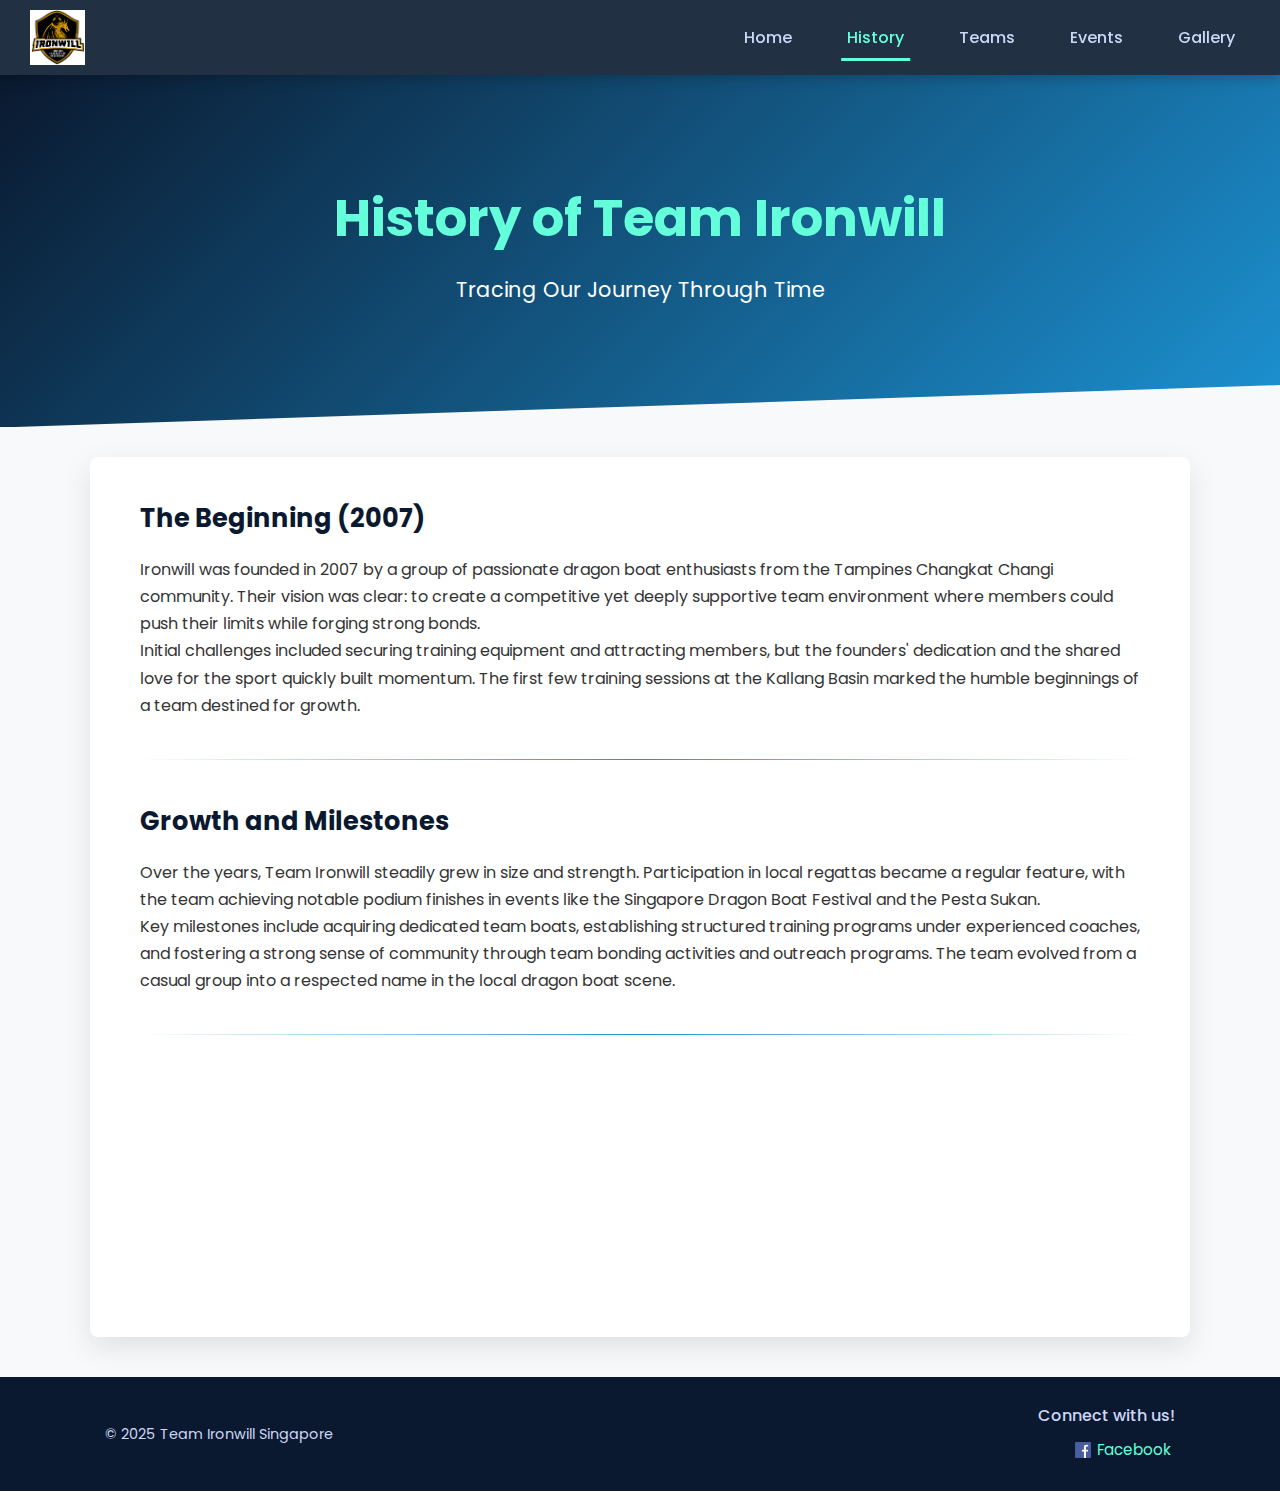
==== history.html @ c5006d5e "Add files via upload" ====
<!DOCTYPE html>
<html lang="en">
<head>
  <meta charset="UTF-8">
  <meta name="viewport" content="width=device-width, initial-scale=1.0">
  <title>History | Dragon Boat Singapore</title>
  <link rel="stylesheet" href="styles.css">
  <link rel="icon" href="images/favicon.ico">
</head>
<body>
  <nav class="navbar" role="navigation" aria-label="Main Navigation">
    <div class="logo">
       <a href="index.html"><img src="images/ironwill_logo.png" alt="Ironwill Logo"></a>
    </div>
    <ul class="nav-links">
      <li><a href="index.html">Home</a></li>
      <li><a href="history.html">History</a></li>
      <li><a href="teams.html">Teams</a></li>
      <li><a href="events.html">Events</a></li>
      <li><a href="gallery.html">Gallery</a></li>
    </ul>
  </nav>

  <header class="creative-header history-header">
    <h1>History of Team Ironwill</h1>
     <p>Tracing Our Journey Through Time</p>
  </header>

  <main class="main-content">
    <section class="history-content" id="founding" aria-labelledby="founding-heading">
      <h2 id="founding-heading">The Beginning (2007)</h2>
      <p>Ironwill was founded in 2007 by a group of passionate dragon boat enthusiasts from the Tampines Changkat Changi community. Their vision was clear: to create a competitive yet deeply supportive team environment where members could push their limits while forging strong bonds.</p>
      <p>Initial challenges included securing training equipment and attracting members, but the founders' dedication and the shared love for the sport quickly built momentum. The first few training sessions at the Kallang Basin marked the humble beginnings of a team destined for growth.</p>
    </section>

    <hr class="section-divider">

     <section class="history-content" id="growth" aria-labelledby="growth-heading">
      <h2 id="growth-heading">Growth and Milestones</h2>
      <p>Over the years, Team Ironwill steadily grew in size and strength. Participation in local regattas became a regular feature, with the team achieving notable podium finishes in events like the Singapore Dragon Boat Festival and the Pesta Sukan.</p>
       <p>Key milestones include acquiring dedicated team boats, establishing structured training programs under experienced coaches, and fostering a strong sense of community through team bonding activities and outreach programs. The team evolved from a casual group into a respected name in the local dragon boat scene.</p>
    </section>

     <hr class="section-divider">

     <section class="history-content" id="today" aria-labelledby="today-heading">
      <h2 id="today-heading">Ironwill Today</h2>
      <p>Today, Ironwill continues to embody its founding values of dedication, teamwork, and the relentless pursuit of excellence in dragon boating. The team actively competes in major local races and contributes to the vibrancy of the Tampines Changkat Changi Community Sports Club.</p>
       <p>With a diverse membership base and a strong focus on continuous improvement, Team Ironwill looks forward to achieving new heights, nurturing talent, and upholding the spirit of dragon boating for years to come. Future goals include participating in international competitions and expanding community engagement initiatives.</p>
    </section>
  </main>

<footer>
  <div class="footer-content">
    <p class="copyright">&copy; 2025 Team Ironwill Singapore</p>
    <div class="social-links">
      <h3>Connect with us!</h3>
      <a href="https://www.facebook.com/TeamIronwill.TampinesChangkatCSC" target="_blank" rel="noopener noreferrer" class="social-icon facebook-link">
        Facebook </a>
      </div>
    </div>
</footer>

   <script src="scripts.js" defer></script>
</body>
</html>
---- styles.css ----
/* Import Fonts */
@import url('https://fonts.googleapis.com/css2?family=Poppins:wght@400;700&display=swap');

/* CSS Variables */
:root {
  --primary-color: #0a192f;
  --accent-color: #64ffda;
  --secondary-color: #1c92d2; /* Slightly adjusted for better harmony */
  --light-bg-color: #f8f9fa; /* Light background for contrast */
  --text-color: #ccd6f6; /* Lighter text on dark bg */
  --dark-text-color: #333; /* Dark text on light bg */
  --nav-bg: rgba(10, 25, 47, 0.9); /* Slightly less opaque */
  --footer-bg: #0a192f;
  --card-bg: #112240; /* Darker card background */
  --hover-transform: translateY(-8px);
  --transition-duration: 0.3s;
}

/* Global Reset */
* {
  box-sizing: border-box;
  margin: 0;
  padding: 0;
}

html {
  scroll-behavior: smooth; /* Smooth scrolling for anchor links */
}

body {
  font-family: 'Poppins', sans-serif;
  background-color: var(--light-bg-color); /* Lighter page background */
  color: var(--dark-text-color);
  line-height: 1.7; /* Slightly increased line height */
  overflow-x: hidden; /* Prevent horizontal scrollbars from animations */
}

/* Navbar */
.navbar {
  display: flex;
  justify-content: space-between;
  align-items: center;
  background-color: var(--nav-bg);
  padding: 10px 30px; /* Increased padding */
  position: sticky;
  top: 0;
  z-index: 1000;
  box-shadow: 0 4px 12px rgba(0, 0, 0, 0.2);
}

.navbar .logo img {
  height: 55px; /* Slightly larger logo */
  vertical-align: middle; /* Align logo better */
}

.nav-links {
  list-style: none;
  display: flex;
}

.nav-links li {
  margin-left: 25px; /* Increased spacing */
}

.nav-links a {
  color: var(--text-color);
  text-decoration: none;
  font-weight: 500;
  padding: 10px 15px; /* Adjusted padding */
  position: relative;
  transition: color var(--transition-duration) ease;
}

.nav-links a:hover,
.nav-links a.active {
  color: var(--accent-color);
}

.nav-links a::after {
  content: "";
  position: absolute;
  width: 0;
  height: 3px; /* Thicker underline */
  background: var(--accent-color);
  transition: width var(--transition-duration) ease-in-out;
  bottom: -2px; /* Position underline slightly lower */
  left: 50%;
  transform: translateX(-50%);
}

.nav-links a:hover::after,
.nav-links a.active::after {
  width: 80%; /* Underline doesn't span full width */
}

/* Creative Hero Section */
.creative-hero {
  position: relative;
  background: linear-gradient(135deg, rgba(10, 25, 47, 0.85), rgba(28, 146, 210, 0.7)),
              url('images/gallery1.jpg') center/cover no-repeat fixed;
  min-height: 85vh;
  display: flex;
  align-items: center;
  justify-content: center;
  text-align: center;
  color: #fff;
  overflow: hidden;
  padding: 40px 20px;
}

.hero-content {
  z-index: 2;
  max-width: 800px;
  animation: fadeInUp 1s ease-out forwards;
}

.animated-title {
  font-size: clamp(2.5rem, 6vw, 3.8rem);
  margin-bottom: 15px;
  font-weight: 700;
  color: var(--accent-color);
  text-shadow: 1px 1px 3px rgba(0,0,0,0.4);
}

.animated-subtitle {
  font-size: clamp(1.1rem, 3vw, 1.5rem);
  margin-bottom: 30px;
  font-weight: 400;
  text-shadow: 1px 1px 2px rgba(0,0,0,0.3);
}

.cta-btn {
  background-color: var(--accent-color);
  color: var(--primary-color);
  padding: 14px 35px;
  border: none;
  border-radius: 50px;
  text-decoration: none;
  font-weight: 700;
  transition: background-color var(--transition-duration), transform var(--transition-duration);
  display: inline-block;
}

.cta-btn:hover {
  background-color: #52bfa5;
  transform: scale(1.08);
}

.cta-btn:active { /* Micro-interaction */
  transform: scale(1.02);
}

.animation-container {
  margin-top: 30px;
  max-width: 450px;
  margin-left: auto;
  margin-right: auto;
  animation: fadeIn 2s 0.5s ease-out backwards;
}
.animation-container img {
  max-width: 100%;
  height: auto;
}

/* Creative Headers for Other Pages */
.creative-header {
  position: relative;
  background: linear-gradient(135deg, var(--primary-color), var(--secondary-color));
  color: #fff;
  text-align: center;
  padding: 100px 20px 120px;
  clip-path: polygon(0 0, 100% 0, 100% 88%, 0 100%);
  margin-bottom: -50px;
  z-index: 1;
}

.creative-header h1 {
  font-size: clamp(2.2rem, 5vw, 3.2rem);
  margin-bottom: 10px;
  color: var(--accent-color);
  font-weight: 700;
}

.creative-header p {
  font-size: clamp(1rem, 2.5vw, 1.3rem);
  max-width: 700px;
  margin: 0 auto;
}

/* Main Content Container */
.main-content {
  background-color: #fff;
  max-width: 1100px;
  margin: 80px auto 40px;
  padding: 40px 50px;
  border-radius: 8px;
  box-shadow: 0 10px 30px rgba(0, 0, 0, 0.1);
  position: relative;
  z-index: 2;
}

/* Intro Section Cards */
.intro-section {
  display: flex;
  flex-wrap: wrap;
  justify-content: center;
  align-items: flex-start; /* Align items at the top */
  gap: 30px;
  margin-top: -60px; /* Pull cards up slightly over hero bottom */
  position: relative;
  z-index: 3;
}

.card {
  background-color: #e0f7fa;
  color: var(--dark-text-color);
  padding: 35px;
  flex: 1 1 320px;
  max-width: 48%;
  border-radius: 10px;
  box-shadow: 0 8px 20px rgba(0, 0, 0, 0.15);
  transition: transform var(--transition-duration) ease, box-shadow var(--transition-duration) ease, opacity 0.6s ease-out, transform 0.6s ease-out; /* Combined transitions */

  /* Styles for scroll animation (initial state) */
  opacity: 0;
  transform: translateY(30px);
}

.card.visible { /* Class added by JS for animation */
  opacity: 1;
  transform: translateY(0);
}


.card:hover {
  transform: var(--hover-transform) translateY(0); /* Combine hover and animation transforms carefully */
  box-shadow: 0 14px 30px rgba(0, 0, 0, 0.2);
}

/* History Content */
.history-content {
  /* Styles for scroll animation */
  opacity: 0;
  transform: translateY(30px);
  transition: opacity 0.6s ease-out, transform 0.6s ease-out;
}
.history-content.visible { /* Class added by JS */
  opacity: 1;
  transform: translateY(0);
}

/* Section Headings */
.intro-section h2,
.history-content h2 {
  margin-bottom: 15px;
  font-size: 1.6rem;
}

.intro-section h2 {
  color: #000;
}

.history-content h2 {
  color: var(--primary-color);
  margin-top: 20px;
}
.history-content h2:first-of-type {
  margin-top: 0;
}

/* Team Section Heading Specific Style */
.team-section h2 {
  margin-bottom: 15px;
  font-size: 1.6rem;
  color: #000;
}

/* Section Divider */
hr.section-divider {
  border: 0;
  height: 1px;
  background-image: linear-gradient(to right, rgba(0, 0, 0, 0), var(--secondary-color), rgba(0, 0, 0, 0));
  margin: 40px 0;
}

/* Event Table */
.table-container {
  overflow-x: auto;
  margin-top: 30px;
}
.event-table {
  width: 100%;
  border-collapse: collapse;
  margin-top: 20px;
  box-shadow: 0 4px 15px rgba(0,0,0,0.08);
}

.event-table th,
.event-table td {
  padding: 15px;
  border: 1px solid #e0e0e0;
  text-align: left;
}
.event-table th:nth-child(2),
.event-table td:nth-child(2),
.event-table th:nth-child(3),
.event-table td:nth-child(3) {
  text-align: center;
  white-space: nowrap;
}

.event-table thead th {
  background-color: var(--primary-color);
  color: #fff;
  font-weight: 600;
  font-size: 1rem;
}

.event-table tbody tr {
  transition: background-color var(--transition-duration) ease;
}

.event-table tbody tr:nth-child(even) {
  background-color: var(--light-bg-color);
}

.event-table tbody tr:hover { /* Removed .event-row class assumption */
  background-color: #d6f5ef;
  /* cursor: pointer; Optional: if rows become clickable */
}

/* Gallery Grid */
.gallery-container {
  display: grid;
  grid-template-columns: repeat(auto-fit, minmax(280px, 1fr));
  gap: 25px;
}

.gallery-item {
  display: block;
  position: relative;
  overflow: hidden;
  border-radius: 8px;
  box-shadow: 0 6px 12px rgba(0, 0, 0, 0.2);
  transition: transform var(--transition-duration) ease, box-shadow var(--transition-duration) ease, opacity 0.6s ease-out, transform 0.6s ease-out; /* Combined transitions */

  /* Styles for scroll animation (initial state) */
  opacity: 0;
  transform: translateY(30px);
}

.gallery-item.visible { /* Class added by JS for animation */
   opacity: 1;
   transform: translateY(0);
}


.gallery-item:hover {
  transform: scale(1.04) translateY(0); /* Combine hover and animation transforms */
  box-shadow: 0 10px 20px rgba(0, 0, 0, 0.3);
}

.gallery-img {
  width: 100%;
  height: 250px;
  object-fit: cover;
  display: block;
  transition: transform var(--transition-duration) ease;
}
.gallery-item:hover .gallery-img {
  transform: scale(1.1);
}

/* Team Section */
.team-section {
  margin-bottom: 40px;
  padding: 30px;
  border-radius: 10px;
  background-color: #e0f7fa;
  color: var(--dark-text-color);
  box-shadow: 0 8px 20px rgba(0, 0, 0, 0.1);
  transition: transform var(--transition-duration) ease, box-shadow var(--transition-duration) ease, opacity 0.6s ease-out, transform 0.6s ease-out; /* Combined transitions */

  /* Styles for scroll animation (initial state) */
  opacity: 0;
  transform: translateY(30px);
}
.team-section.visible { /* Class added by JS for animation */
  opacity: 1;
  transform: translateY(0);
}

.team-section:last-child {
  margin-bottom: 0;
}

.team-section:hover {
  transform: var(--hover-transform) translateY(0); /* Combine hover and animation transforms */
  box-shadow: 0 14px 30px rgba(0, 0, 0, 0.15);
}

.team-section strong {
  color: var(--primary-color);
}

/* Map Container */
.map-container {
  margin: 25px 0;
  border-radius: 8px;
  overflow: hidden;
  box-shadow: 0 6px 15px rgba(0, 0, 0, 0.15);
  line-height: 0;
}
.map-container iframe {
  display: block;
}
.map-container figcaption {
  background-color: #f1f1f1;
  padding: 8px 15px;
  font-size: 0.9rem;
  color: #555;
  text-align: center;
  line-height: 1.4;
}

/* Lightbox Styles */
.lightbox {
  display: none; /* Initially hidden */
  position: fixed;
  z-index: 1001;
  padding-top: 60px;
  left: 0;
  top: 0;
  width: 100%;
  height: 100%;
  overflow: auto;
  background-color: rgba(0, 0, 0, 0.9);
  opacity: 0; /* Start transparent */
  transition: opacity 0.4s ease;
}

.lightbox.active {
  display: flex; /* Use flex to center content vertically/horizontally */
  align-items: center;
  justify-content: center;
  opacity: 1; /* Fade in */
}

.lightbox-content-wrapper {
    position: relative; /* Needed for absolute positioning of caption */
    text-align: center; /* Center image and caption block */
    max-width: 90%; /* Limit overall width */
    max-height: 90vh; /* Limit overall height */
    display: flex; /* Use flex for vertical alignment */
    flex-direction: column;
    justify-content: center;
}


.lightbox-content {
  display: block; /* Changed from flex */
  max-width: 100%; /* Image fits wrapper width */
  max-height: calc(85vh - 50px); /* Adjust max height to leave space for caption, tune as needed */
  width: auto; /* Maintain aspect ratio */
  height: auto; /* Maintain aspect ratio */
  margin: 0 auto; /* Center image horizontally if wrapper is wider */
  animation: zoomIn 0.5s ease;
}

#lightbox-caption {
  margin-top: 10px; /* Space above caption */
  display: block;
  width: 100%; /* Caption takes wrapper width */
  text-align: center;
  color: #ccc;
  padding: 10px 0;
  font-size: 1.1rem;
  line-height: 1.4;
}

.lightbox-close {
  position: absolute;
  top: 15px; /* Adjusted position */
  right: 25px; /* Adjusted position */
  color: #f1f1f1;
  font-size: 40px;
  font-weight: bold;
  transition: 0.3s;
  cursor: pointer;
  background: none;
  border: none;
  line-height: 1;
}

.lightbox-close:hover,
.lightbox-close:focus {
  color: #bbb;
  text-decoration: none;
}

.lightbox-prev,
.lightbox-next {
  cursor: pointer;
  position: absolute;
  top: 50%;
  width: auto;
  padding: 16px;
  margin-top: -50px; /* Adjust based on button size and desired vertical centering */
  color: white;
  font-weight: bold;
  font-size: 24px;
  transition: 0.4s ease;
  border-radius: 0 3px 3px 0;
  user-select: none;
  background-color: rgba(0, 0, 0, 0.4);
  border: none;
  z-index: 1002; /* Ensure they are above the image */
}

.lightbox-next {
  right: 0;
  border-radius: 3px 0 0 3px;
}
.lightbox-prev {
  left: 0;
}

.lightbox-prev:hover,
.lightbox-next:hover {
  background-color: rgba(255, 255, 255, 0.3);
}

/* Footer */
footer {
  text-align: center;
  padding: 25px;
  background-color: var(--footer-bg);
  color: var(--text-color);
  margin-top: 40px;
  font-size: 0.9rem;
}

.footer-content {
  max-width: 1100px;
  margin: 0 auto;
  display: flex;
  justify-content: space-between;
  align-items: center;
  flex-wrap: wrap; /* Allow wrapping on small screens */
  padding: 0 15px; /* Add some padding */
}

.copyright {
   flex-basis: 100%; /* Full width on small screens */
   text-align: center;
   margin-bottom: 10px; /* Add space when wrapped */
}

.social-links {
   flex-basis: 100%; /* Full width on small screens */
   text-align: center;
}
.social-links h3 {
   margin-bottom: 8px;
   font-size: 1rem;
   font-weight: 500;
}

/* Updated social icon styles */
.social-icon {
   color: var(--accent-color);
   text-decoration: none;
   margin: 0 5px;
   transition: color var(--transition-duration) ease;
   display: inline-flex; /* Use flexbox for alignment */
   align-items: center; /* Vertically align icon and text */
   gap: 6px; /* Add space between icon and text */
   font-size: 0.95rem; /* Adjust text size if needed */
}

.social-icon:hover {
   color: #fff;
}

/* Facebook icon specific style */
.social-icon.facebook-link::before {
    content: ''; /* Necessary for pseudo-elements */
    display: inline-block; /* Make it behave like an image */
    width: 16px;  /* Adjust width as needed */
    height: 16px; /* Adjust height as needed */
    background-image: url('images/facebook-icon.svg'); /* <<< --- MAKE SURE THIS PATH IS CORRECT */
    background-size: contain; /* Scale the image nicely */
    background-repeat: no-repeat;
    background-position: center;
    vertical-align: middle; /* Helps alignment sometimes */
}

@media (min-width: 500px) { /* Adjust breakpoint as needed */
   .footer-content {
       justify-content: space-between;
       flex-wrap: nowrap; /* Prevent wrapping on larger screens */
   }
   .copyright, .social-links {
       flex-basis: auto; /* Allow side-by-side layout */
       text-align: inherit; /* Reset text align */
   }
    .copyright {
      margin-bottom: 0;
      text-align: left;
    }
    .social-links {
        text-align: right;
    }
}


/* Animations */
@keyframes fadeInUp {
  from {
    opacity: 0;
    transform: translateY(30px);
  }
  to {
    opacity: 1;
    transform: translateY(0);
  }
}

@keyframes slideIn {
  from {
    opacity: 0;
    transform: translateX(-30px);
  }
  to {
    opacity: 1;
    transform: translateX(0);
  }
}
@keyframes fadeIn {
  from { opacity: 0; }
  to { opacity: 1; }
}
@keyframes zoomIn {
  from { transform: scale(0.8); opacity: 0; }
  to { transform: scale(1); opacity: 1; }
}

/* Responsive Design */
@media (max-width: 992px) {
  .card {
    max-width: 49%;
  }
  .gallery-container {
    grid-template-columns: repeat(auto-fit, minmax(250px, 1fr));
  }
  .footer-content {
     padding: 0 20px; /* Adjust padding */
  }
}

@media (max-width: 768px) {
  .navbar {
    flex-direction: column;
    padding: 15px 20px;
  }
  .nav-links {
    margin-top: 15px;
    padding-left: 0; /* Remove padding inherited from ul */
    width: 100%;
    justify-content: center; /* Center links */
    flex-wrap: wrap; /* Allow wrapping */
  }
  .nav-links li {
    margin: 5px 10px; /* Adjust spacing for wrapped items */
  }
  .nav-links a {
    padding: 8px 10px;
  }
  .creative-hero {
    min-height: 70vh;
    background-attachment: scroll; /* Disable fixed background on mobile for performance */
  }
  .animated-title {
    font-size: 2.2rem;
  }
  .animated-subtitle {
    font-size: 1.1rem;
  }
  .cta-btn {
    padding: 12px 25px;
  }
  .animation-container {
    max-width: 300px;
  }
  .intro-section {
    flex-direction: column;
    align-items: center;
    margin-top: 40px; /* Readjust margin */
  }
  .card {
    max-width: 90%;
    flex-basis: auto; /* Reset flex-basis */
  }
  .main-content {
    padding: 30px 25px;
    margin: 60px auto 30px; /* Readjust margin */
  }
  .creative-header {
    padding: 80px 20px 100px;
    clip-path: polygon(0 0, 100% 0, 100% 92%, 0 100%);
    margin-bottom: -40px; /* Readjust negative margin */
  }
  .gallery-container {
    grid-template-columns: repeat(auto-fit, minmax(200px, 1fr));
    gap: 15px;
  }
  .gallery-img {
    height: 200px;
  }
  .lightbox-content {
    max-width: 95%;
    max-height: calc(80vh - 40px); /* Adjust lightbox image height */
  }
  .lightbox-prev, .lightbox-next {
    font-size: 18px;
    padding: 12px;
    margin-top: -30px; /* Adjust vertical centering */
  }
  .lightbox-close {
    font-size: 30px;
    top: 10px; /* Closer to top */
    right: 15px; /* Closer to edge */
  }
   .footer-content {
     flex-direction: column; /* Stack footer items */
     gap: 15px; /* Add gap between stacked items */
     align-items: center; /* Center items */
  }
   .copyright, .social-links {
       text-align: center; /* Ensure center alignment */
       flex-basis: auto; /* Reset basis for stacking */
   }
}

/* Responsive Table Styles (Stacking) */
@media (max-width: 600px) {
  .table-container {
      border: none; /* Remove border from container if any */
      box-shadow: none; /* Remove shadow from container if any */
      overflow-x: hidden; /* Hide overflow as we are stacking */
  }
  .event-table {
      box-shadow: none; /* Remove shadow from table */
  }
  .event-table thead {
    display: none; /* Hide table header */
  }
  .event-table, .event-table tbody, .event-table tr, .event-table td {
    display: block; /* Make table elements block-level */
    width: 100%;
  }
  .event-table tr {
    margin-bottom: 15px;
    border: 1px solid #ddd; /* Add borders around each "card" */
    border-radius: 5px;
    overflow: hidden;
    background-color: #fff; /* Ensure background for stacking */
  }
   .event-table tr:nth-child(even) { /* Override alternating color */
       background-color: #fff;
   }
  .event-table td {
    text-align: right; /* Align cell content to the right */
    padding-left: 50%; /* Make space for the label */
    position: relative;
    border: none; /* Remove default cell borders */
    border-bottom: 1px solid #eee; /* Add subtle separators */
    min-height: 40px; /* Ensure cells have some height */
    display: flex; /* Use flex for better alignment */
    align-items: center; /* Vertically center content */
    justify-content: flex-end; /* Keep text to the right */
    padding-top: 8px; /* Add some padding */
    padding-bottom: 8px;
    padding-right: 10px; /* Padding on the right */
  }
  .event-table td:last-child {
     border-bottom: none;
  }
  .event-table td::before {
    content: attr(data-label); /* Use the data-label from JS */
    position: absolute;
    left: 10px; /* Position label on the left */
    width: 45%;
    padding-right: 10px;
    font-weight: bold;
    text-align: left;
    white-space: normal; /* Allow label text to wrap */
    color: var(--primary-color); /* Make label stand out */
    font-size: 0.85rem; /* Slightly smaller label */
    display: flex; /* Align label text vertically */
    align-items: center;
    height: 100%; /* Make label take full height */
    top: 0;
  }
   /* Adjust alignment for specific columns if needed */
  .event-table td[data-label="Event"] {
     justify-content: flex-start; /* Align event name to left */
     padding-left: 10px;
     font-weight: bold; /* Make event name bold */
     color: #000;
     font-size: 0.95rem;
  }
   .event-table td[data-label="Event"]::before {
     display: none; /* Hide redundant label */
   }
   .event-table td[data-label="Date"],
   .event-table td[data-label="Location"] {
     font-size: 0.9rem;
   }

   /* Make table take up less horizontal space */
    .main-content {
        padding-left: 15px;
        padding-right: 15px;
    }
}


@media (max-width: 480px) {
  .nav-links li {
    margin: 3px 5px; /* Further reduce margin */
  }
  .nav-links a {
    font-size: 0.9rem;
  }
  .gallery-container {
    grid-template-columns: 1fr; /* Single column gallery */
  }
  .gallery-img {
    height: 220px;
  }
  .event-table td { /* Adjust padding/font for very small screens */
    font-size: 0.9rem;
    padding-left: 45%; /* Adjust label space */
  }
  .event-table td::before {
      width: 40%; /* Adjust label width */
  }
   .main-content { /* Reduce padding further */
        padding-left: 10px;
        padding-right: 10px;
    }
}
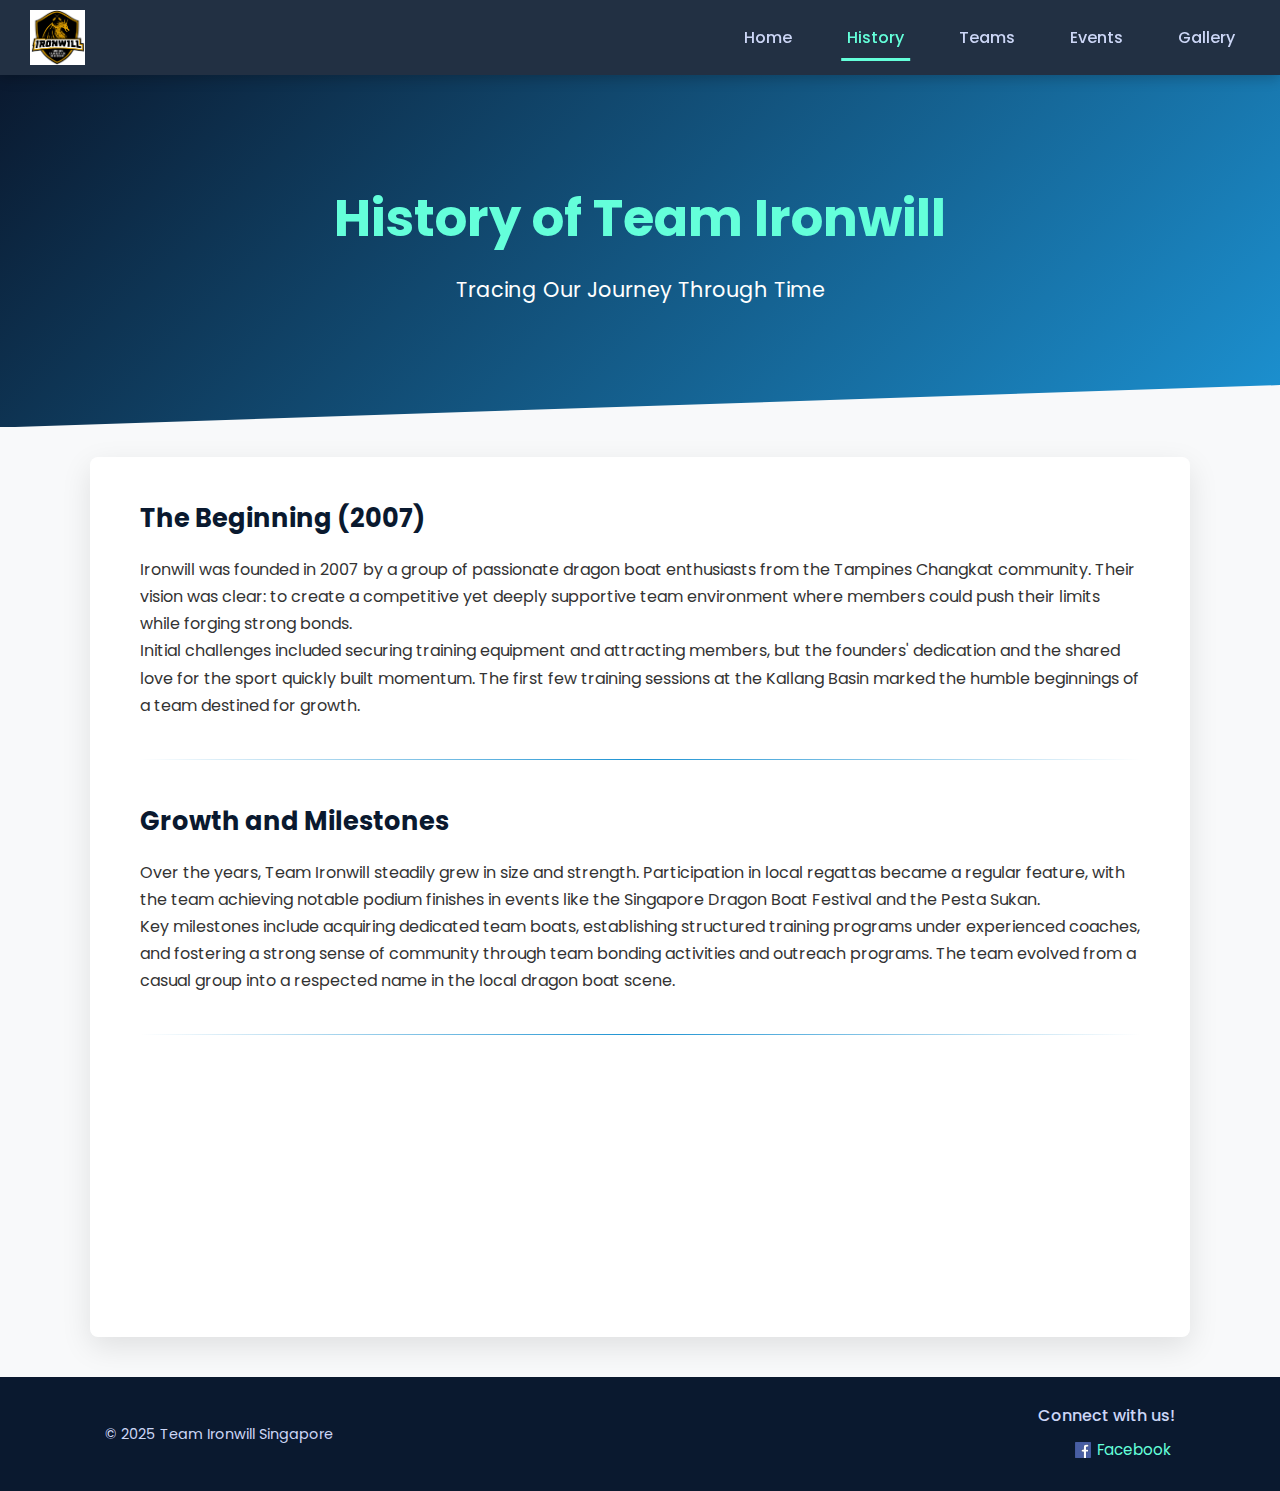
==== commit 38cf4f34: "history.html" ====
--- a/history.html
+++ b/history.html
@@ -29,7 +29,7 @@
   <main class="main-content">
     <section class="history-content" id="founding" aria-labelledby="founding-heading">
       <h2 id="founding-heading">The Beginning (2007)</h2>
-      <p>Ironwill was founded in 2007 by a group of passionate dragon boat enthusiasts from the Tampines Changkat Changi community. Their vision was clear: to create a competitive yet deeply supportive team environment where members could push their limits while forging strong bonds.</p>
+      <p>Ironwill was founded in 2007 by a group of passionate dragon boat enthusiasts from the Tampines Changkat community. Their vision was clear: to create a competitive yet deeply supportive team environment where members could push their limits while forging strong bonds.</p>
       <p>Initial challenges included securing training equipment and attracting members, but the founders' dedication and the shared love for the sport quickly built momentum. The first few training sessions at the Kallang Basin marked the humble beginnings of a team destined for growth.</p>
     </section>
 
@@ -63,4 +63,4 @@
 
    <script src="scripts.js" defer></script>
 </body>
-</html>+</html>
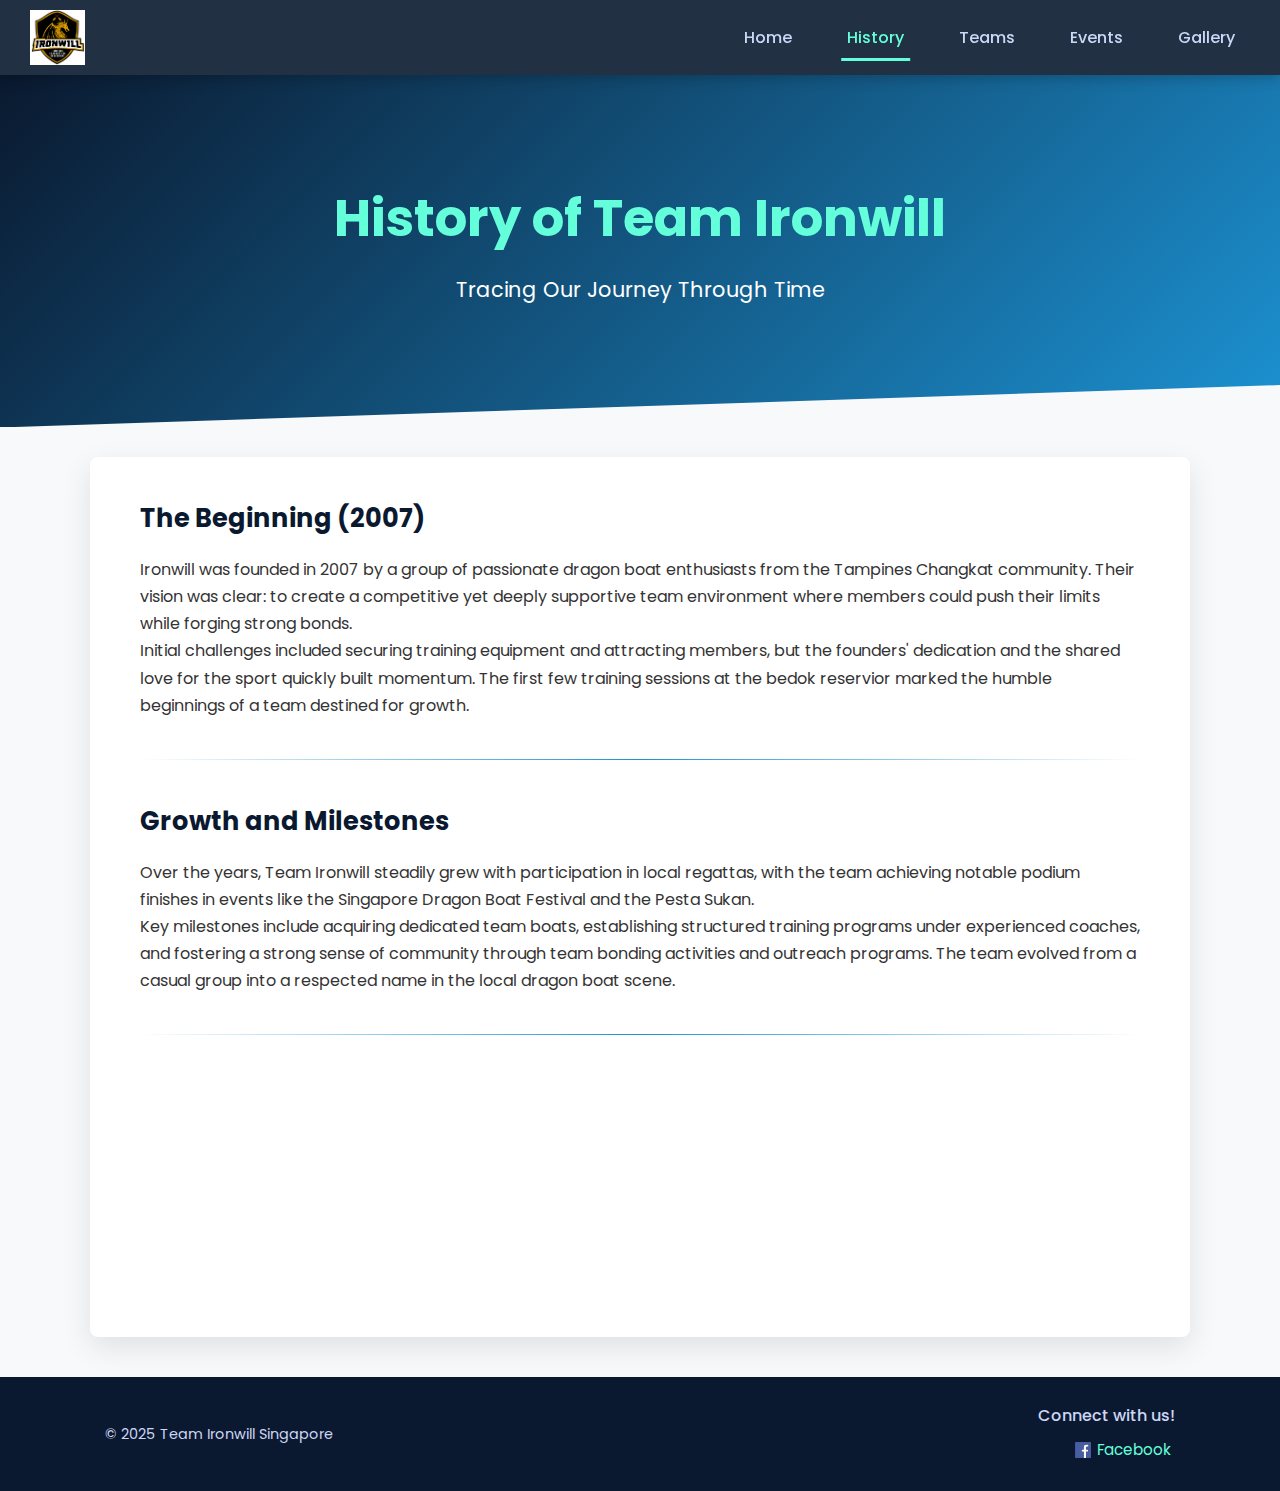
==== commit 5854a9aa: "history.html" ====
--- a/history.html
+++ b/history.html
@@ -30,14 +30,14 @@
     <section class="history-content" id="founding" aria-labelledby="founding-heading">
       <h2 id="founding-heading">The Beginning (2007)</h2>
       <p>Ironwill was founded in 2007 by a group of passionate dragon boat enthusiasts from the Tampines Changkat community. Their vision was clear: to create a competitive yet deeply supportive team environment where members could push their limits while forging strong bonds.</p>
-      <p>Initial challenges included securing training equipment and attracting members, but the founders' dedication and the shared love for the sport quickly built momentum. The first few training sessions at the Kallang Basin marked the humble beginnings of a team destined for growth.</p>
+      <p>Initial challenges included securing training equipment and attracting members, but the founders' dedication and the shared love for the sport quickly built momentum. The first few training sessions at the bedok reservior marked the humble beginnings of a team destined for growth.</p>
     </section>
 
     <hr class="section-divider">
 
      <section class="history-content" id="growth" aria-labelledby="growth-heading">
       <h2 id="growth-heading">Growth and Milestones</h2>
-      <p>Over the years, Team Ironwill steadily grew in size and strength. Participation in local regattas became a regular feature, with the team achieving notable podium finishes in events like the Singapore Dragon Boat Festival and the Pesta Sukan.</p>
+      <p>Over the years, Team Ironwill steadily grew with participation in local regattas, with the team achieving notable podium finishes in events like the Singapore Dragon Boat Festival and the Pesta Sukan.</p>
        <p>Key milestones include acquiring dedicated team boats, establishing structured training programs under experienced coaches, and fostering a strong sense of community through team bonding activities and outreach programs. The team evolved from a casual group into a respected name in the local dragon boat scene.</p>
     </section>
 
@@ -45,7 +45,7 @@
 
      <section class="history-content" id="today" aria-labelledby="today-heading">
       <h2 id="today-heading">Ironwill Today</h2>
-      <p>Today, Ironwill continues to embody its founding values of dedication, teamwork, and the relentless pursuit of excellence in dragon boating. The team actively competes in major local races and contributes to the vibrancy of the Tampines Changkat Changi Community Sports Club.</p>
+      <p>Today, Ironwill continues to embody its founding values of dedication, teamwork, and the relentless pursuit of excellence in dragon boating. The team actively competes in major local races and contributes to the vibrancy of the Tampines Changkat Community Sports Club.</p>
        <p>With a diverse membership base and a strong focus on continuous improvement, Team Ironwill looks forward to achieving new heights, nurturing talent, and upholding the spirit of dragon boating for years to come. Future goals include participating in international competitions and expanding community engagement initiatives.</p>
     </section>
   </main>
